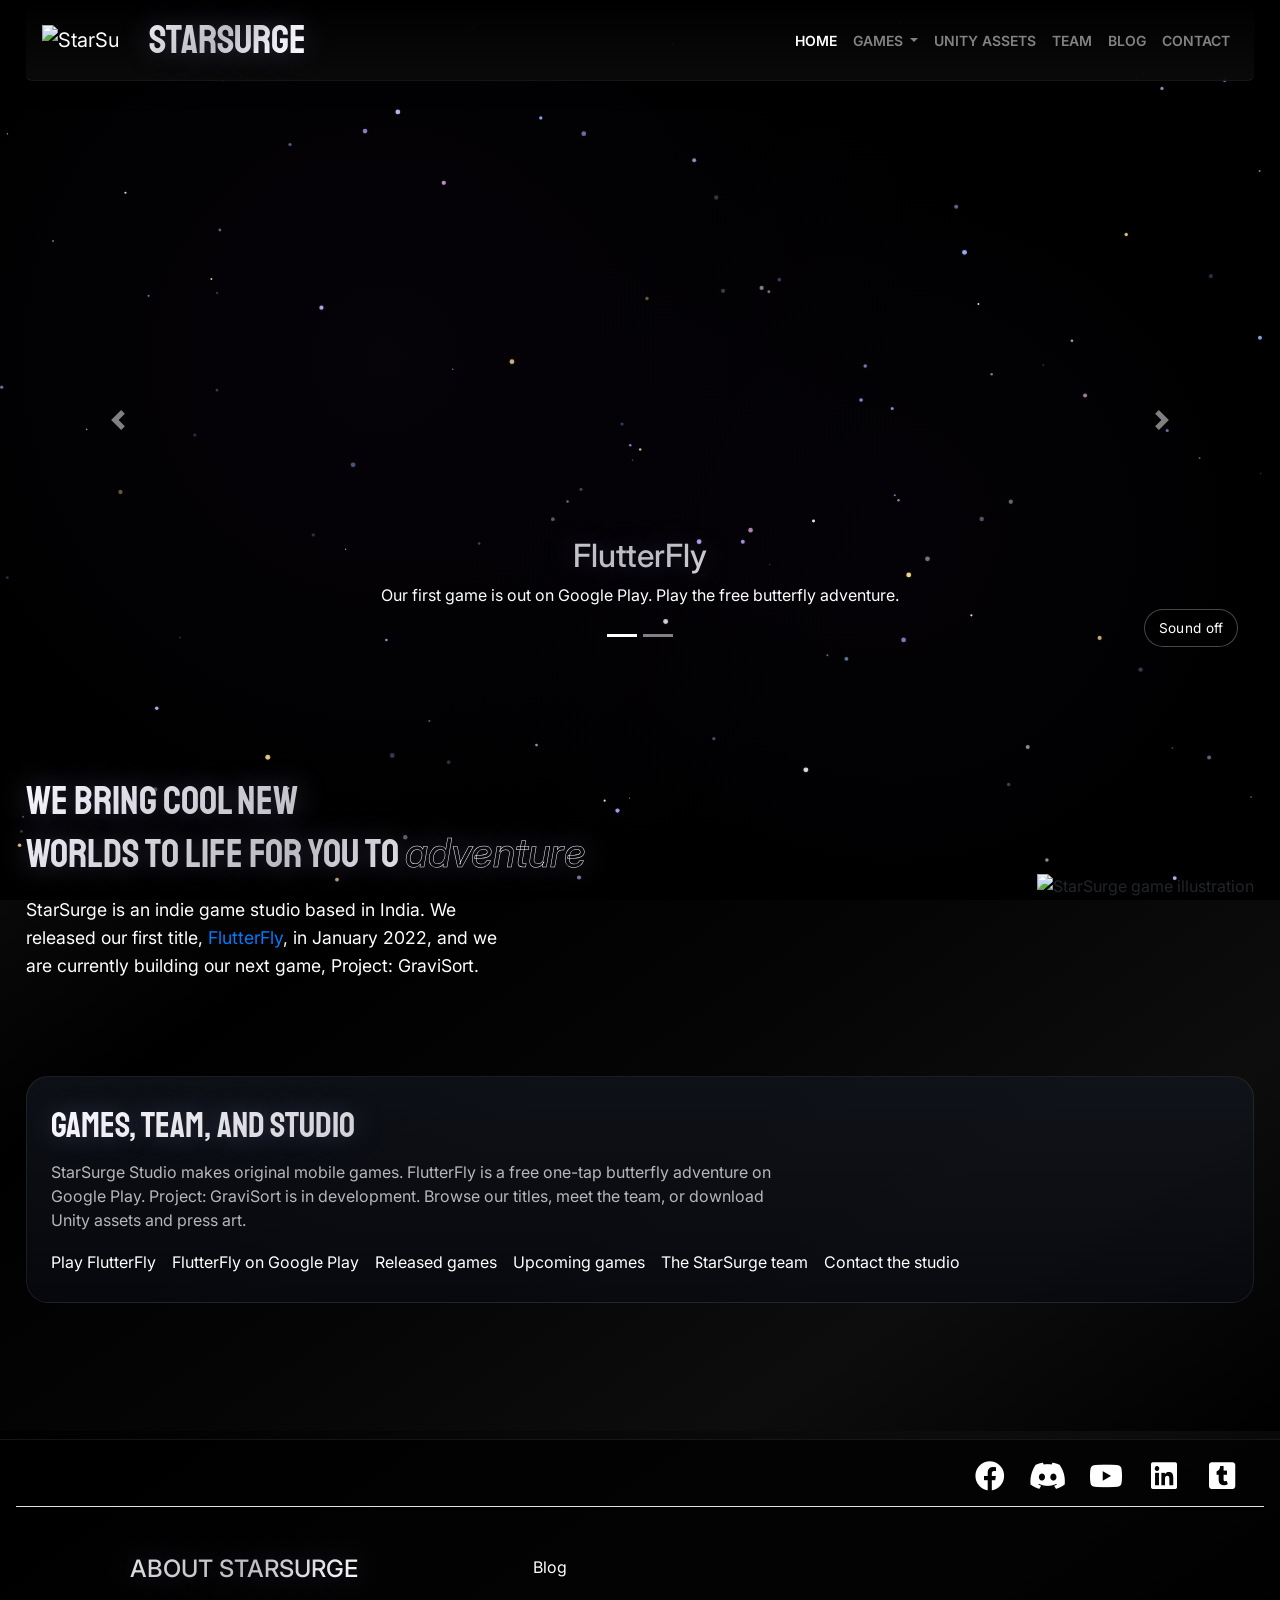
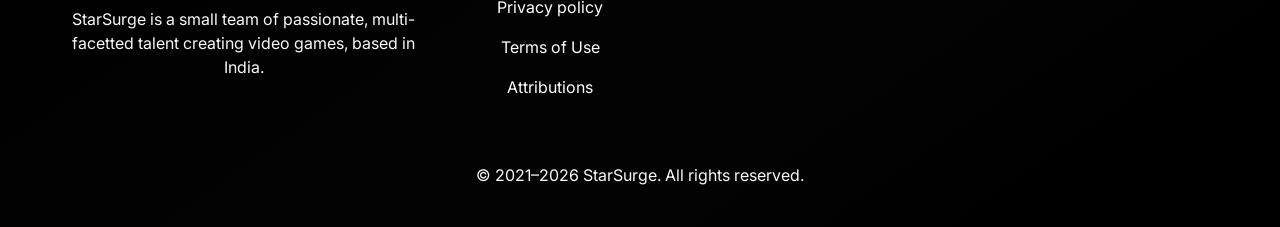
==== index.html @ 518608b5 "SEO" ====
<!DOCTYPE html>
<html lang="en">
<head>
    <meta charset="utf-8">
    <meta name="viewport" content="width=device-width, initial-scale=1">
    <meta name="robots" content="index, follow, max-image-preview:large, max-snippet:-1, max-video-preview:-1">
    <meta name="theme-color" content="#000000">
    <link rel="stylesheet" href="./style.css">
    <script type="module" src="./app.js"></script>
    <link rel="stylesheet" href="https://maxcdn.bootstrapcdn.com/bootstrap/4.0.0/css/bootstrap.min.css" integrity="sha384-Gn5384xqQ1aoWXA+058RXPxPg6fy4IWvTNh0E263XmFcJlSAwiGgFAW/dAiS6JXm" crossorigin="anonymous">
    <script src="https://code.jquery.com/jquery-3.3.1.min.js"></script>
    <script src="https://cdnjs.cloudflare.com/ajax/libs/popper.js/1.12.9/umd/popper.min.js" integrity="sha384-ApNbgh9B+Y1QKtv3Rn7W3mgPxhU9K/ScQsAP7hUibX39j7fakFPskvXusvfa0b4Q" crossorigin="anonymous"></script>
    <script src="https://maxcdn.bootstrapcdn.com/bootstrap/4.0.0/js/bootstrap.min.js" integrity="sha384-JZR6Spejh4U02d8jOt6vLEHfe/JQGiRRSQQxSfFWpi1MquVdAyjUar5+76PVCmYl" crossorigin="anonymous"></script>
    <link rel="preconnect" href="https://fonts.googleapis.com">
    <link rel="preconnect" href="https://fonts.gstatic.com" crossorigin>
    <link href="https://fonts.googleapis.com/css2?family=Inter:wght@400;500;600;700&family=Staatliches&display=swap" rel="stylesheet">
    <link rel="stylesheet" href="https://cdnjs.cloudflare.com/ajax/libs/font-awesome/5.15.3/css/all.min.css">
    <link rel="icon" type="image/ico" href="imgs/favi.ico">

    <!-- Meta tags -->
    <title>StarSurge Studio | Indie Game Developers in India</title>
    <meta name="description" content="StarSurge is an indie game studio in India. Play FlutterFly on Google Play, follow Project: GraviSort, and explore our original games and Unity assets.">
    <link rel="canonical" href="https://starsurgestudio.github.io/">
    <link rel="sitemap" type="application/xml" title="Sitemap" href="https://starsurgestudio.github.io/sitemap.xml">
    <meta property="og:locale" content="en_IN">
    <meta property="og:title" content="StarSurge Studio | Indie Game Developers in India">
    <meta property="og:description" content="StarSurge is an indie game studio in India. Play FlutterFly on Google Play and follow our upcoming title, Project: GraviSort.">
    <meta property="og:url" content="https://starsurgestudio.github.io/">
    <meta property="og:site_name" content="StarSurge">
    <meta property="og:type" content="website">
    <meta property="og:image" content="https://starsurgestudio.github.io/imgs/ff-square-poster.jpg">
    <meta property="og:image:alt" content="FlutterFly cover art from StarSurge Studio">
    <meta name="twitter:card" content="summary_large_image">
    <meta name="twitter:title" content="StarSurge Studio | Indie Game Developers in India">
    <meta name="twitter:description" content="Indie game studio in India. Play FlutterFly, a free one-tap butterfly adventure on Google Play.">
    <meta name="twitter:image" content="https://starsurgestudio.github.io/imgs/ff-square-poster.jpg">
    <script type="application/ld+json">
    {
      "@context": "https://schema.org",
      "@graph": [
        {
          "@type": "Organization",
          "@id": "https://starsurgestudio.github.io/#studio",
          "name": "StarSurge",
          "alternateName": ["StarSurge Studio", "StarSurge Games"],
          "url": "https://starsurgestudio.github.io/",
          "logo": "https://starsurgestudio.github.io/imgs/logo_icon.png",
          "email": "contact@starsurge.in",
          "foundingDate": "2021",
          "description": "Indie game studio in India creating original mobile games, including FlutterFly.",
          "address": { "@type": "PostalAddress", "addressCountry": "IN" },
          "sameAs": [
            "https://www.linkedin.com/company/starsurge",
            "https://star-surge.itch.io/",
            "https://starsurgestudio.tumblr.com",
            "https://www.youtube.com/channel/UCpcyGBUKSRoKk39mqkN97IQ/",
            "https://discord.gg/MNAZP5Pk",
            "https://www.facebook.com/StarSurge-111122664774245"
          ]
        },
        {
          "@type": "WebSite",
          "@id": "https://starsurgestudio.github.io/#website",
          "url": "https://starsurgestudio.github.io/",
          "name": "StarSurge",
          "publisher": { "@id": "https://starsurgestudio.github.io/#studio" }
        },
        {
          "@type": "VideoGame",
          "name": "FlutterFly",
          "url": "https://starsurgestudio.github.io/flutterfly/",
          "image": "https://starsurgestudio.github.io/imgs/ff-square-poster.jpg",
          "description": "A free one-tap mobile game where you guide a butterfly through a forest of hoops.",
          "author": { "@id": "https://starsurgestudio.github.io/#studio" },
          "gamePlatform": ["Android"],
          "playMode": "SinglePlayer",
          "applicationCategory": "GameApplication",
          "operatingSystem": "Android",
          "offers": {
            "@type": "Offer",
            "price": "0",
            "priceCurrency": "USD",
            "url": "https://play.google.com/store/apps/details?id=com.StarSurge.FlutterFly"
          }
        }
      ]
    }
    </script>
</head>

<!-- Body -->
<body class="body-custom">
    <!-- Interactive Galaxy Background -->
    <canvas id="galaxy-canvas"></canvas>

    <div class="loader-wrapper">
        <div class="obj"></div>
        <div class="obj"></div>
        <div class="obj"></div>
        <div class="obj"></div>
    </div>

    <!-- Messenger Chat Plugin Code -->
    <div id="fb-root"></div>

    <!-- Your Chat Plugin code -->
    <div id="fb-customer-chat" class="fb-customerchat">
    </div>

    <script>
      var chatbox = document.getElementById('fb-customer-chat');
      chatbox.setAttribute("page_id", "111122664774245");
      chatbox.setAttribute("attribution", "biz_inbox");
    </script>

    <!-- Your SDK code -->
    <script>
      window.fbAsyncInit = function() {
        FB.init({
          xfbml            : true,
          version          : 'v12.0'
        });
      };

      (function(d, s, id) {
        var js, fjs = d.getElementsByTagName(s)[0];
        if (d.getElementById(id)) return;
        js = d.createElement(s); js.id = id;
        js.src = 'https://connect.facebook.net/en_US/sdk/xfbml.customerchat.js';
        fjs.parentNode.insertBefore(js, fjs);
      }(document, 'script', 'facebook-jssdk'));
    </script>

    <!-- Main Container - Centered Layout -->
    <div class="main-container">
        <header>
            <!-- Navbar -->
            <nav class="navbar navbar-expand-md navbar-dark navbar-custom" id="ftco-nav">
                <!-- Logo -->
                <a class="navbar-brand" href="https://starsurgestudio.github.io/"><img src="imgs/logo_icon.png" class="logo" alt="StarSurge"/></a>
                <span class="navbar-text"><a href="https://starsurgestudio.github.io/"><h1>StarSurge</h1></a></span>
                <button class="navbar-toggler" type="button" data-toggle="collapse" data-target="#navbarSupportedContent" aria-controls="navbarSupportedContent" aria-expanded="false" aria-label="Toggle navigation">
                    <span class="navbar-toggler-icon"></span>
                </button>
                <div class="collapse navbar-collapse" id="navbarSupportedContent">
                    <ul class="navbar-nav ml-auto mt-2 mt-lg-0">
                        <li class="nav-item">
                            <a href="https://starsurgestudio.github.io/" class="nav-link active"> HOME </a>
                        </li>
                        <li class="nav-item dropdown">
                            <a class="nav-link dropdown-toggle" id="navbarDropdownMenuLink" data-toggle="dropdown" aria-haspopup="true" aria-expanded="false">GAMES </a>
                            <div class="dropdown-menu" aria-labelledby="navbarDropdownMenuLink">
                                <a href="pages/titles.html" class="dropdown-item">TITLES</a>
                                <a href="pages/upcoming.html" class="dropdown-item">UPCOMING</a>
                            </div>
                        </li>
                        <li class="nav-item">
                            <a href="pages/unity-assets.html" class="nav-link"> UNITY ASSETS </a>
                        </li>
                        <li class="nav-item">
                            <a href="pages/team.html" class="nav-link"> TEAM </a>
                        </li>
                        <li class="nav-item">
                            <a href="https://starsurgestudio.tumblr.com" class="nav-link" target="_blank"> BLOG </a>
                        </li>
                        <li class="nav-item">
                            <a href="pages/contact.html" class="nav-link"> CONTACT </a>
                        </li>
                    </ul>
                </div>
            </nav>
        </header>

        <!-- Main content section -->
        <main class="main-content">
            <!-- Home page -->
            <section class="hero-section">
                <div class="hero-carousel-container">
                    <div id="carouselExampleIndicators" class="carousel slide" data-ride="carousel">
                        <ol class="carousel-indicators">
                            <li data-target="#carouselExampleIndicators" data-slide-to="0" class="active"></li>
                            <li data-target="#carouselExampleIndicators" data-slide-to="1"></li>
                        </ol>
                        <div class="carousel-inner">
                            <div class="carousel-item active">
                                <div class="overlay-cont">
                                    <a class="video-container" href="./flutterfly/" aria-label="Open FlutterFly"></a>
                                    <a href="./flutterfly/">
                                        <video class="mx-auto d-block" autoplay muted loop playsinline id="sliderVideo" poster="imgs/ff-poster-static0.jpg">
                                            <source src="imgs/FlutterFly_Launch.mp4" type="video/mp4">
                                            <source src="https://cdn.kapwing.com/final_61eeb8945364e500371297c8_951616.mp4" type="video/mp4">
                                            Your browser does not support HTML5 video.
                                        </video>
                                    </a>
                                    <button type="button" class="audio-toggle" data-audio-toggle="#sliderVideo" aria-pressed="false" aria-label="Turn FlutterFly soundtrack on">Sound off</button>
                                    <div class="carousel-caption d-none d-md-block">
                                        <span class="c-caption"><h2><a class="slider-heading" href="./flutterfly/">FlutterFly</a></h2></span>
                                        <p><a class="slider-subtitle" href="./flutterfly/">Our first game is out on Google Play. Play the free butterfly adventure.</a></p>
                                    </div>
                                </div>
                            </div>
                            <div class="carousel-item">
                                <a href="https://discord.gg/MNAZP5Pk"><img class="rounded mx-auto d-block discord" src="imgs/starsurge_discord.png" width="729" height="486" alt="Discord server"></a>
                            </div>
                        </div>
                        <a class="carousel-control-prev" href="#carouselExampleIndicators" role="button" data-slide="prev">
                            <span class="carousel-control-prev-icon" aria-hidden="true"></span>
                            <span class="sr-only">Previous</span>
                        </a>
                        <a class="carousel-control-next" href="#carouselExampleIndicators" role="button" data-slide="next">
                            <span class="carousel-control-next-icon" aria-hidden="true"></span>
                            <span class="sr-only">Next</span>
                        </a>
                    </div>
                </div>
            </section>

            <!-- Hero Section with Dual-Column Layout -->
            <section class="hero-dual-section">
                <div class="hero-content-wrapper">
                    <div class="hero-text">
                        <h2>We bring cool new<br/> worlds to life for you to <span class="adv">adventure</span></h2>
                        <p>StarSurge is an indie game studio based in India. We released our first title, <a href="./flutterfly/">FlutterFly</a>, in January 2022, and we are currently building our next game, Project: GraviSort.</p>
                    </div>
                    <div class="hero-image">
                        <img src="imgs/top_image.png" alt="StarSurge game illustration" class="hero-img" />
                    </div>
                </div>
            </section>

            <section class="studio-discover" aria-labelledby="discover-heading">
                <h2 id="discover-heading">Games, team, and studio</h2>
                <p>StarSurge Studio makes original mobile games. FlutterFly is a free one-tap butterfly adventure on Google Play. Project: GraviSort is in development. Browse our titles, meet the team, or download Unity assets and press art.</p>
                <ul class="studio-discover-list">
                    <li><a href="./flutterfly/">Play FlutterFly</a></li>
                    <li><a href="https://play.google.com/store/apps/details?id=com.StarSurge.FlutterFly">FlutterFly on Google Play</a></li>
                    <li><a href="pages/titles.html">Released games</a></li>
                    <li><a href="pages/upcoming.html">Upcoming games</a></li>
                    <li><a href="pages/team.html">The StarSurge team</a></li>
                    <li><a href="pages/contact.html">Contact the studio</a></li>
                </ul>
            </section>
        </main>

        <!-- Footer -->
        <footer class="text-center text-lg-start text-light p-3 footer-custom">
            <!-- Social media -->
            <section class="d-flex justify-content-center justify-content-lg-between border-bottom">
                <!-- Left -->
                <div class="me-5 d-none d-lg-block">
                    <!-- right text -->
                </div>
                <!-- Right -->
                <div class="socicons">
                    <a href="https://www.facebook.com/StarSurge-111122664774245" class="me-4 text-reset" target="_blank" rel="noopener" aria-label="StarSurge on Facebook">
                        <i class="fab fa-facebook"></i>
                    </a>
                    <a href="https://discord.gg/MNAZP5Pk" class="me-4 text-reset" target="_blank" rel="noopener" aria-label="StarSurge Discord">
                        <i class="fab fa-discord"></i>
                    </a>
                    <a href="https://www.youtube.com/channel/UCpcyGBUKSRoKk39mqkN97IQ/" class="me-4 text-reset" target="_blank" rel="noopener" aria-label="StarSurge on YouTube">
                        <i class="fab fa-youtube"></i>
                    </a>
                    <a href="https://www.linkedin.com/company/starsurge" class="me-4 text-reset" target="_blank" rel="noopener" aria-label="StarSurge on LinkedIn">
                        <i class="fab fa-linkedin"></i>
                    </a>
                    <a href="https://starsurgestudio.tumblr.com" class="me-4 text-reset" target="_blank" rel="noopener" aria-label="StarSurge blog on Tumblr">
                        <i class="fab fa-tumblr-square"></i>
                    </a>
                </div>
            </section>
            <!-- Section: Social media -->

            <!-- Section: Links  -->
            <section class="">
                <div class="container-fullwidth text-center text-md-start mt-5 abt-sec">
                    <!-- Grid row -->
                    <div class="row mt-3">
                        <!-- Grid column -->
                        <div class="col-12 col-md-6 col-lg-4 mb-4">
                            <!-- Content -->
                            <div class="footer-abt">
                                <h4 class="text-uppercase fw-bold mb-4">
                                    About StarSurge
                                </h4>
                                <p>
                                    StarSurge is a small team of passionate, multi-facetted talent creating video games, based in India.
                                </p>
                            </div>
                        </div>
                        <!-- Grid column -->

                        <!-- Grid column -->
                        <div class="col-12 col-md-6 col-lg-2 mb-4">
                            <!-- Links -->
                            <div class="tab footer-links">
                                <p>
                                    <a href="https://starsurgestudio.tumblr.com" class="text-reset" target="_blank">Blog</a>
                                </p>
                                <p>
                                    <a href="pages/privacy_policy.html" class="text-reset bot-links">Privacy policy</a>
                                </p>
                                <p>
                                    <a href="pages/tos.html" class="text-reset bot-links">Terms of Use</a>
                                </p>
                                <p>
                                    <a href="pages/attributions.html" class="text-reset bot-links">Attributions</a>
                                </p>
                            </div>
                        </div>
                        <!-- Grid column -->
                    </div>
                    <!-- Grid row -->
                </div>
            </section>
            <!-- Section: Links  -->

            <!-- Copyright -->
            <div class="text-center p-4 copyright">
                © 2021–2026 StarSurge. All rights reserved.
            </div>
            <!-- Copyright -->
        </footer>
        <!-- Footer -->
    </div>
    <!-- End Main Container -->

    <script>
        function setCookie(name,value,days) {
        var expires = "";
        if (days) {
            var date = new Date();
            date.setTime(date.getTime() + (days*24*60*60*1000));
            expires = "; expires=" + date.toUTCString();
        }
        document.cookie = name + "=" + (value || "")  + expires + "; path=/";
        }
        function getCookie(name) {
            var nameEQ = name + "=";
            var ca = document.cookie.split(';');
            for(var i=0;i < ca.length;i++) {
                var c = ca[i];
                while (c.charAt(0)==' ') c = c.substring(1,c.length);
                if (c.indexOf(nameEQ) == 0) return c.substring(nameEQ.length,c.length);
            }
            return null;
        }

        function eraseCookie(name) {
            document.cookie = name+'=; Path=/; Expires=Thu, 01 Jan 1970 00:00:01 GMT;';
        }

        function showToast(action) {
            if ($.fn && typeof $.fn.toast === 'function') {
                $('.toast').toast(action);
            }
        }

        function cookieConsent() {
            if (!getCookie('allowCookies')) {
                showToast('show');
            }
        }

        $('#btnDeny').click(()=>{
            eraseCookie('allowCookies');
            showToast('hide');
        });

        $('#btnAccept').click(()=>{
            setCookie('allowCookies','1',7);
            showToast('hide');
        });

        // load
        cookieConsent();

        // for demo / testing only
        $('#btnReset').click(()=>{
            // clear cookie to show toast after acceptance
            eraseCookie('allowCookies');
            showToast('show');
        });

    </script>

    <script>
        $(window).on("load",function(){
            $(".loader-wrapper").fadeOut("slow");
        });

        $(document).on('scroll', function() {
            $("h1").css("top", Math.max(180 - 0.2*window.scrollY, 0) + "px");
        })
    </script>

</body>
</html>
---- style.css ----
/* Modern typography stack */
:root {
    --font-primary: 'Inter', -apple-system, BlinkMacSystemFont, 'Segoe UI', Roboto, Oxygen, Ubuntu, Cantarell, sans-serif;
    --font-display: 'Staatliches', cursive;
    --font-body: 'Inter', sans-serif;
    --color-primary: #000000;
    --color-secondary: #050505;
    --color-accent: #2e2e2e;
    --color-accent-light: #6d6d6d;
    --color-text: #ffffff;
    --color-text-muted: rgba(255, 255, 255, 0.7);
    --color-star-white: #ffffff;
    --color-star-purple: #c0b6ff;
    --color-star-pink: #ffb6ff;
    --color-star-blue: #a8d8ff;
    --color-star-gold: #ffd700;
    --spacing-xs: 0.5rem;
    --spacing-sm: 1rem;
    --spacing-md: 2rem;
    --spacing-lg: 4rem;
    --spacing-xl: 6rem;
    --max-width: 1200px;
    --gradient-text: linear-gradient(135deg, #ffffff 0%, #d9d9d9 25%, #bdbdbd 50%, #f2f2f2 75%, #ffffff 100%);
}

* {
    margin: 0;
    padding: 0;
    box-sizing: border-box;
    font-family: var(--font-primary);
}

/* Interactive Galaxy Background */
#galaxy-canvas {
    position: fixed;
    top: 0;
    left: 0;
    width: 100%;
    height: 100%;
    z-index: 0;
    display: block;
    pointer-events: none;
    background: linear-gradient(135deg, #000000 0%, #090909 50%, #000000 100%);
}

/* Main Container - Centered Layout */
.main-container,
.container-fullwidth {
    width: 100%;
    max-width: 1400px;
    margin: 0 auto;
    padding-left: clamp(16px, 2vw, 40px);
    padding-right: clamp(16px, 2vw, 40px);
    position: relative;
    z-index: 1;
}

img, video {
    max-width: 100%;
    height: auto;
    display: block;
}

.unity-assets-page {
    padding-top: 24px;
}

.unity-assets-hero {
    display: grid;
    grid-template-columns: 1.3fr 0.9fr;
    gap: 32px;
    align-items: center;
    margin: 12px 0 28px;
    padding: 28px 24px;
    background: linear-gradient(180deg, rgba(18, 22, 30, 0.9), rgba(9, 11, 18, 0.9));
    border: 1px solid rgba(255,255,255,0.08);
    border-radius: 22px;
    box-shadow: 0 20px 60px rgba(0,0,0,0.22);
}

.asset-label {
    display: inline-flex;
    align-items: center;
    padding: 8px 12px;
    border-radius: 999px;
    font-size: 11px;
    letter-spacing: 0.16em;
    text-transform: uppercase;
    color: #dfe7ff;
    background: rgba(145, 168, 255, 0.12);
    border: 1px solid rgba(176, 195, 255, 0.2);
    margin-bottom: 16px;
}

.unity-assets-copy h2 {
    margin-bottom: 18px;
    font-size: clamp(2.2rem, 4vw, 4rem);
    line-height: 0.95;
    letter-spacing: -0.05em;
}

.unity-assets-copy p {
    max-width: 640px;
    font-size: 1.06rem;
    color: rgba(255,255,255,0.8);
    margin-bottom: 22px;
}

.asset-actions {
    display: flex;
    flex-wrap: wrap;
    gap: 14px;
    margin-bottom: 18px;
}

.asset-actions .btn {
    border-radius: 12px;
    font-weight: 700;
    letter-spacing: 0.04em;
    padding: 12px 18px;
    transition: all .2s ease;
}

.asset-primary {
    background: linear-gradient(135deg, #ffffff 0%, #dfe9ff 40%, #aebfff 100%);
    color: #07111e;
    border: none;
    box-shadow: 0 12px 30px rgba(162,182,255,0.32);
}

.asset-secondary {
    background: rgba(255,255,255,0.03);
    border: 1px solid rgba(255,255,255,0.12);
    color: #f3f5ff;
}

.asset-actions .btn:hover {
    transform: translateY(-1px);
    opacity: 0.96;
}

.asset-meta-row {
    display: flex;
    flex-wrap: wrap;
    gap: 12px;
    color: rgba(255,255,255,0.72);
    font-size: 0.8rem;
}

.asset-meta-row span {
    display: inline-flex;
    align-items: center;
    padding: 7px 10px;
    border-radius: 999px;
    background: rgba(255,255,255,0.04);
    border: 1px solid rgba(255,255,255,0.06);
}

.asset-preview-panel {
    display: flex;
    justify-content: center;
    align-items: center;
}

.preview-window {
    width: min(100%, 420px);
    background: linear-gradient(180deg, rgba(20, 28, 34, 0.9), rgba(5, 7, 12, 0.96));
    border: 1px solid rgba(255,255,255,0.1);
    border-radius: 24px;
    padding: 14px;
    box-shadow: 0 20px 50px rgba(16, 20, 35, 0.4);
}

.preview-header {
    display: flex;
    gap: 8px;
    padding: 8px 0 14px;
}

.dot {
    display: block;
    width: 10px;
    height: 10px;
    border-radius: 50%;
}

.dot.red { background: #ff6a88; }
.dot.amber { background: #ffce6a; }
.dot.green { background: #7ef0b7; }

.preview-body {
    min-height: 260px;
    border-radius: 18px;
    background: radial-gradient(circle at 50% 25%, rgba(138, 168, 255, 0.22), rgba(10,12,15,0.8) 42%), linear-gradient(180deg, rgba(7,11,18,1), rgba(13,17,24,1));
    padding: 24px 20px;
    display: flex;
    flex-direction: column;
    justify-content: center;
    border: 1px solid rgba(167, 189, 255, 0.12);
}

.preview-badge {
    display: inline-block;
    align-self: flex-start;
    margin-bottom: 18px;
    padding: 7px 10px;
    border-radius: 999px;
    color: #dce8ff;
    background: rgba(131, 161, 255, 0.12);
    border: 1px solid rgba(168,190,255,0.2);
    font-size: 0.7rem;
    letter-spacing: 0.08em;
    text-transform: uppercase;
}

.preview-body h3 {
    font-size: clamp(1.8rem, 2vw, 2.7rem);
    margin-bottom: 16px;
}

.preview-body ul {
    margin: 0;
    padding-left: 18px;
    color: rgba(255,255,255,0.8);
    line-height: 1.9;
}

.asset-feature-grid {
    display: grid;
    grid-template-columns: repeat(3, minmax(0, 1fr));
    gap: 22px;
    margin: 18px 0 30px;
}

.asset-card {
    background: rgba(7, 10, 16, 0.8);
    border: 1px solid rgba(255,255,255,0.07);
    border-radius: 18px;
    padding: 22px 20px;
    box-shadow: 0 10px 30px rgba(0,0,0,0.12);
}

.highlight-card {
    background: linear-gradient(180deg, rgba(20, 22, 34, 0.96), rgba(10, 13, 18, 0.96));
    border-color: rgba(157,174,255,0.2);
}

.card-topline {
    display: flex;
    justify-content: space-between;
    align-items: center;
    gap: 10px;
    margin-bottom: 10px;
    font-size: 0.72rem;
    letter-spacing: 0.08em;
    text-transform: uppercase;
}

.card-kind {
    color: rgba(255,255,255,0.72);
}

.card-state {
    padding: 6px 8px;
    border-radius: 999px;
    border: 1px solid rgba(255,255,255,0.12);
}

.card-state.soon {
    color: #dfe8ff;
    background: rgba(145, 168, 255, 0.12);
}

.asset-card h3 {
    font-size: clamp(1.55rem, 2vw, 2.1rem);
    margin-bottom: 12px;
}

.asset-card p {
    color: rgba(255,255,255,0.72);
    line-height: 1.7;
    margin-bottom: 18px;
}

.asset-card ul {
    list-style: none;
    padding: 0;
    margin: 0;
    display: grid;
    gap: 10px;
    color: rgba(255,255,255,0.85);
}

.asset-card li {
    position: relative;
    padding-left: 18px;
}

.asset-card li::before {
    content: "•";
    position: absolute;
    left: 0;
    color: #a8bfff;
}

.asset-launch-panel {
    display: flex;
    align-items: center;
    justify-content: space-between;
    gap: 30px;
    background: rgba(11, 14, 19, 0.9);
    border: 1px solid rgba(255,255,255,0.08);
    border-radius: 18px;
    padding: 22px 24px;
    margin: 0 0 30px;
}

.launch-copy { flex: 1; }

.launch-copy h3 {
    margin: 10px 0 0;
    font-size: clamp(1.6rem, 2vw, 2.3rem);
}

.launch-points {
    display: grid;
    grid-template-columns: repeat(3, minmax(0, 1fr));
    gap: 18px;
    flex: 1.2;
}

.launch-points div {
    display: flex;
    align-items: center;
    gap: 12px;
    padding: 12px 14px;
    border-radius: 14px;
    background: rgba(255,255,255,0.03);
    border: 1px solid rgba(255,255,255,0.06);
}

.launch-points strong {
    display: inline-flex;
    align-items: center;
    justify-content: center;
    width: 32px;
    height: 32px;
    border-radius: 50%;
    background: linear-gradient(135deg, rgba(166,181,255,0.4), rgba(255,255,255,0.12));
    color: #edf2ff;
    font-size: 0.82rem;
}

.launch-points span {
    color: rgba(255,255,255,0.78);
    font-size: 0.92rem;
}

@media (max-width: 980px) {
    .unity-assets-hero,
    .asset-feature-grid,
    .asset-launch-panel {
        grid-template-columns: 1fr;
        display: grid;
    }

    .asset-launch-panel {
        padding: 18px;
    }

    .launch-points {
        grid-template-columns: 1fr;
    }
}

@media (max-width: 767px) {
    .unity-assets-hero {
        gap: 20px;
        padding: 18px 16px;
    }

    .asset-actions {
        flex-direction: column;
    }

    .asset-actions .btn {
        width: 100%;
        justify-content: center;
    }

    .asset-meta-row {
        gap: 8px;
    }

    .asset-card {
        border-radius: 14px;
    }
}

/* Main content wrapper */
.main-content {
    padding: var(--spacing-lg) 0;
}

/* Section spacing utilities */
.section-padding {
    padding: var(--spacing-lg) 0;
}

.section-padding-sm {
    padding: var(--spacing-md) 0;
}

.section-padding-xl {
    padding: var(--spacing-xl) 0;
}

/* Main body styles */
.navbar-text h1 {
    font-family: var(--font-display);
    font-weight: 500;
    color: var(--color-text);
    padding-left: 15px;
    margin: 0;
    background: var(--gradient-text);
    -webkit-background-clip: text;
    -webkit-text-fill-color: transparent;
    background-clip: text;
    text-shadow: 0 0 30px rgba(192, 182, 255, 0.3);
}

.navbar-text a:link {
    text-decoration: none;
}

.navbar-dark button {
    width: 50px;
    border: 0;
}

.container-custom {
    min-height: 40vh;
    overflow: hidden;
    padding-bottom: 50px;
}

.containter-contact {
    margin-top: 40px;
    margin-bottom: 40px;
}

.cookie-buttons-cont {
    margin-top: -50px;
}

header nav .tabs {
    display: flex;
}

header nav .tabs .tab {
    display: block;
}

header nav .tabs .tab a[data-switcher] {
    transition: all .4s ease-in-out;
    cursor: pointer;
}

.pages {
    margin-top: 8px;
    padding-left: 30px;
    border-radius: 6px;
}

.pages .page {
    display: none;
}

.pages .page.is-active {
    display: block;
}

.col {
    overflow: hidden;
}

.col-custom-htl {
    color: var(--color-text);
    align-items: center;
    justify-content: space-between;
    background-image: url("data:image/svg+xml;utf8,<svg xmlns='http://www.w3.org/2000/svg' version='1.1' height='2600px' width='1500px'><text x='0' y='200' fill='white' font-family='Arial' opacity='.10' font-size='116'>adventure</text></svg>");
}

@media only screen and (max-width: 600px) {
    .col-custom-htl {
        background-image: url("data:image/svg+xml;utf8,<svg xmlns='http://www.w3.org/2000/svg' version='1.1' height='2600px' width='1000px'><text x='0' y='200' fill='white' font-family='Arial' opacity='.10' font-size='72'>adventure</text></svg>");
    }
    .discord {
        height: 180px;
        width: 270px !important;
    }
}

.col-custom-htl-alt {
    color: var(--color-text);
    align-items: center;
    justify-content: space-between;
}

.slider-heading {
    text-decoration: none;
    color: var(--color-text);
}

.slider-heading:hover {
    text-decoration: none;
    color: royalblue;
}

.slider-subtitle {
    text-decoration: none;
    color: var(--color-text);
}

.slider-subtitle:hover {
    text-decoration: none;
    color: var(--color-text);
}

.col-custom-htr {
    display: flex;
    flex-basis: auto;
    margin: 0 auto;
    align-items: left;
    justify-content: space-between;
    padding-top: 20px;
}

@keyframes imageFade {
    0% {opacity:0;}
    100% {opacity:1;}
}

.col-custom-htr img {
    max-width: 100%;
    height: auto;
    animation: 1s ease-out 0s 1 imageFade;
}

@keyframes imageFromRight {
    0% {
        transform: translateX(100%);
        opacity: 0;
    }
    100% {
        transform: translateX(0);
        opacity: 1;
    }
}

.header-img-launch {
    animation: .75s ease-out 0s 1 imageFromRight;
}

.body-custom {
    background-image: linear-gradient(145deg, #000000, #080808, #0d0d0d, #000000, #050505, #0d0d0d, #000000);
    min-height: 100vh;
}

.row-custom {
    padding-top: 20px;
    display: flex;
    align-items: center;
}

@keyframes slideIn {
    0% {
        transform: translateY(-100%);
    }
    100% {
        transform: translateY(0);
    }
}

.navbar-custom {
    animation: .5s ease-out 0s 1 slideIn;
    padding-left: clamp(18px, 3vw, 72px);
    padding-right: clamp(18px, 3vw, 72px);
    width: 100%;
    display: flex;
    align-items: center;
    border-bottom-left-radius: 6px;
    border-bottom-right-radius: 6px;
    background: linear-gradient(180deg, rgba(0, 0, 0, 0.96) 0%, rgba(10, 10, 10, 0.96) 100%);
    border-bottom: 1px solid rgba(255, 255, 255, 0.08);
    box-shadow: 0 8px 20px rgba(0, 0, 0, 0.25);
    transition: 0.85s;
}

.navbar-brand {
    margin-right: 0.5rem;
    display: inline-flex;
    align-items: center;
}

.navbar-custom:hover {
    background: linear-gradient(180deg, rgba(12, 12, 12, 0.98) 0%, rgba(0, 0, 0, 1) 100%);
    box-shadow: 0 2px 3px 0 rgba(0, 0, 0, 0.6), 0 2px 8px 0 #000;
}

@media (max-width: 767px) {
    .main-container,
    .container-fullwidth {
        padding-left: 12px;
        padding-right: 12px;
    }

    .navbar-custom {
        padding-left: 12px;
        padding-right: 12px;
    }

    .navbar-text h1 {
        padding-left: 0;
        font-size: clamp(1.8rem, 6vw, 2.4rem);
    }
}

.video-container {
    content: "";
    position: absolute;
    width: 870px;
    height: 486px;
    background-color: rgba(10, 10, 10, 0.8);
    z-index: 1;
    left: 8.5%;
    opacity: 0;
}

.nav-item a {
    font-weight: 600 !important;
}

.cookie-cont {
    background-color: #13071c;
    margin-top: -10px;
    border-radius: 8px;
}

.cookie-cont-main {
    padding: 20px 10px 10px 10px;
    border-radius: 8px;
    z-index: 100000;
}

.cookie-cont-2 {
    border-radius: 8px;
}

@media only screen and (max-width: 600px) {
    .video-container:hover {
        opacity: 0;
    }
    .cookie-buttons-cont {
        margin-top: 0px;
    }
    .discord {
        width: 360px;
    }
}

.logo {
    width: 76px;
    cursor: pointer;
    margin: 5px 0px;
}

.logo:hover {
    opacity: .5;
    animation: .60s ease-out 0s 1 logorot;
}

@keyframes logorot {
    from {
        transform: rotate(0deg);
    }
    to {
        transform: rotate(360deg);
    }
}

.navbar-text:hover {
    opacity: .5;
}

.top-img {
    text-align: right;
}

@media only screen and (max-width: 600px) {
    .top-img {
        margin-top: -60px;
        margin-bottom: -170px;
    }
}

.menu-icon {
    width: 25px;
    cursor: pointer;
}

nav {
    flex: 1;
    text-align: right;
}

.navbar-custom .navbar-nav .nav-link {
    font-family: var(--font-body);
    font-weight: 500;
    text-decoration: none;
    font-size: 14px;
    padding-left: 25px;
}

.hover-underline {
    color: var(--color-text);
    display: inline-block;
    position: relative;
}

.hover-underline:after {
    content: '';
    position: absolute;
    width: 100%;
    transform: scaleX(0);
    height: 1.6px;
    bottom: 0;
    left: 0;
    background-color: var(--color-text);
    transform-origin: bottom right;
    transition: transform 0.20s ease-out;
}

.hover-underline:hover:after {
    transform: scaleX(1);
    transform-origin: bottom left;
}

mainbtn {
    width: 150px;
    height: 40px;
    border: none;
    border-radius: 60px;
    color: var(--color-text);
    font-family: var(--font-body);
    overflow: hidden;
    perspective: 1px;
    background: linear-gradient(to right, var(--color-accent-light), var(--color-accent));
}

.subhead h2 {
    color: var(--color-text);
    padding-top: 15px;
}

/* Hero Section - Modern Dual-Column Layout */
.hero-section {
    padding: var(--spacing-md) 0;
}

.hero-carousel-container {
    width: 100%;
}

/* Dual-column hero layout using flexbox */
.hero-dual-section {
    padding: var(--spacing-lg) 0;
}

.hero-content-wrapper {
    display: flex;
    flex-wrap: wrap;
    align-items: center;
    gap: var(--spacing-lg);
    width: 100%;
}

.hero-text {
    flex: 1;
    min-width: 300px;
    padding: var(--spacing-sm) 0;
}

.hero-image {
    flex: 1;
    min-width: 300px;
    display: flex;
    justify-content: flex-end;
    padding: var(--spacing-sm) 0;
}

.hero-img {
    max-width: 100%;
    height: auto;
    display: block;
    animation: 1s ease-out 0s 1 imageFade;
}

/* Responsive adjustments for hero dual-column */
@media (max-width: 768px) {
    .hero-content-wrapper {
        flex-direction: column;
    }

    .hero-text {
        text-align: center;
        margin-bottom: var(--spacing-md);
    }

    .hero-image {
        justify-content: center;
    }
}

/* Responsive hero text sizing */
@media (max-width: 991px) {
    .hero-text h2 {
        font-size: 2.2rem;
    }
}

@media (max-width: 767px) {
    .hero-text h2 {
        font-size: 1.8rem;
    }
}

@media (max-width: 575px) {
    .hero-text h2 {
        font-size: 1.5rem;
    }
}

@media (max-width: 380px) {
    .hero-text h2 {
        font-size: 1.2rem;
    }
}

/* Enhanced Typography with Gradient */
h1, h2, h3, h4, h5, h6 {
    font-family: var(--font-display);
    background: var(--gradient-text);
    -webkit-background-clip: text;
    -webkit-text-fill-color: transparent;
    background-clip: text;
    text-shadow: 0 0 30px rgba(192, 182, 255, 0.3);
}

.hero-text h2 {
    font-size: 2.5rem;
    line-height: 1.3;
    margin-bottom: var(--spacing-sm);
    font-family: var(--font-display);
    background: var(--gradient-text);
    -webkit-background-clip: text;
    -webkit-text-fill-color: transparent;
    background-clip: text;
}

.hero-text p {
    font-size: 1.1rem;
    line-height: 1.6;
    color: var(--color-text);
    max-width: 500px;
}

.overlay-cont {
    position: relative;
}

.audio-toggle {
    position: absolute;
    right: 16px;
    bottom: 16px;
    z-index: 6;
    border: 1px solid rgba(255, 255, 255, 0.28);
    background: rgba(0, 0, 0, 0.72);
    color: #fff;
    border-radius: 999px;
    padding: 8px 14px;
    font-size: 0.85rem;
    letter-spacing: 0.02em;
    cursor: pointer;
}

.audio-toggle[aria-pressed="true"] {
    background: rgba(255, 255, 255, 0.16);
}

.studio-discover {
    margin: 0 0 var(--spacing-lg);
    padding: 28px 24px;
    border: 1px solid rgba(255, 255, 255, 0.08);
    border-radius: 22px;
    background: linear-gradient(180deg, rgba(18, 22, 30, 0.72), rgba(9, 11, 18, 0.72));
}

.studio-discover h2 {
    font-family: var(--font-display);
    font-size: clamp(1.6rem, 3vw, 2.2rem);
    margin-bottom: 12px;
}

.studio-discover p {
    max-width: 720px;
    color: var(--color-text-muted);
    margin-bottom: 18px;
}

.studio-discover-list {
    display: flex;
    flex-wrap: wrap;
    gap: 10px 16px;
    list-style: none;
    margin: 0;
    padding: 0;
}

.studio-discover-list a {
    color: #fff;
    text-decoration: underline;
    text-underline-offset: 3px;
}

/* General content */
.content-main {
    margin-top: 200px;
    color: var(--color-text);
    padding-top: 15px;
    margin-bottom: -140px;
    height: 300px;
}

.content {
    color: var(--color-text);
    padding-top: 15px;
}

@keyframes slideInFromBelow {
    0% {
        transform: translateY(100%);
    }
    100% {
        transform: translateY(0);
    }
}

.content h2 {
    animation: .5s ease-out 0s 1 slideInFromBelow;
    font-family: var(--font-body);
    font-size: 34px;
    padding-top: 15px;
    line-height: 1.4;
}

.upcoming-page {
    padding-top: 24px;
}

.upcoming-header {
    text-align: center;
    margin-bottom: 26px;
}

.upcoming-header h2 {
    margin: 0;
    font-size: clamp(2.3rem, 4vw, 4rem);
    line-height: 1.05;
    text-align: center;
}

.section-kicker {
    display: inline-block;
    margin-bottom: 12px;
    padding: 8px 12px;
    border-radius: 999px;
    background: rgba(146, 166, 255, 0.1);
    border: 1px solid rgba(173, 189, 255, 0.2);
    color: rgba(255, 255, 255, 0.8);
    text-transform: uppercase;
    letter-spacing: 0.14em;
    font-size: 0.72rem;
    font-weight: 700;
}

@keyframes slideInFromLeft {
    0% {
        transform: translateX(-100%);
    }
    100% {
        transform: translateX(0);
    }
}

.adv {
    animation: .5s ease-out 0s 1 slideInFromLeft;
    -webkit-text-stroke: .5px var(--color-text);
    font-style: italic;
    display: inline-block;
    position: relative;
    color: var(--color-accent);
}

.adv:after {
    content: '';
    position: absolute;
    width: 100%;
    transform: scaleX(0);
    height: 2px;
    bottom: 0;
    left: 0;
    background-color: var(--color-text);
    transform-origin: bottom right;
    transition: transform 0.25s ease-out;
}

.adv:hover:after {
    transform: scaleX(1);
    transform-origin: bottom left;
}

.content h3 {
    font-size: 18px;
    padding-top: 10px;
}

.col-md-6 {
    align-items: center;
    margin-bottom: 50px;
    position: relative;
}

/* pages */
.col-custom-gm {
    border: none;
    margin-right: 25px;
}

.coverimg {
    padding-top: 20px;
}

.coverimgtitles {
    position: absolute;
    left: 75%;
    top: 10%;
}

.games-block {
    margin-bottom: 150px;
    padding-top: 10px;
    height: 380px;
    width: 200px;
}

.soc {
    opacity: 0.9;
}

.soc:hover {
    opacity: 1;
}

.socials:hover {
    opacity: 0.5;
}

@keyframes shadow {
    0%   {background-image: linear-gradient(110deg,#672d8e, #4f3b8c);}
    25%  {background-image: linear-gradient(110deg,#4f3b8c, #672d8e);}
    50%  {background-image: linear-gradient(110deg,#672d8e, #4f3b8c);}
    75%  {background-image: linear-gradient(110deg,#4f3b8c, #672d8e);}
    100% {background-image: linear-gradient(110deg,#672d8e, #4f3b8c);}
}

.gbk {
    width: 275px;
    height: 475px;
    background-color: #0d032e73 !important;
    border-radius: 8px;
    overflow: hidden;
    margin: auto;
}

.gbk-titles {
    background-color: #0d032e73 !important;
    height: 280px;
    width: 500px;
}

.gbk:hover {
    animation-name: shadow;
    animation-duration: 5s;
    animation-iteration-count: infinite;
    animation-direction: normal;
    animation-timing-function: linear;
    transform: scale(1.1);
    box-shadow: 0 14px 28px rgba(0,0,0,0.25), 0 10px 10px rgba(0,0,0,0.22);
    border-radius: 10px;
}

.gbk-titles:hover {
    animation-name: shadow;
    animation-duration: 5s;
    animation-iteration-count: infinite;
    animation-direction: normal;
    animation-timing-function: linear;
    transform: scale(1.1);
    box-shadow: 0 14px 28px rgba(0,0,0,0.25), 0 10px 10px rgba(0,0,0,0.22);
    border-radius: 10px;
}

.tbk {
    background-color: rgba(0, 0, 0, 0.336);
    margin-bottom: 8px;
    overflow: hidden;
}

.team-page {
    padding-top: 18px;
    padding-bottom: 48px;
}

.team-header {
    text-align: center;
    margin-bottom: 28px;
}

.team-header h2 {
    margin: 0;
    font-size: clamp(2.3rem, 4vw, 4rem);
    line-height: 1.05;
    text-align: center;
}

.team-grid {
    display: grid;
    grid-template-columns: repeat(3, minmax(0, 1fr));
    gap: 18px 14px;
    width: min(100%, 960px);
    margin: 0 auto;
    align-items: stretch;
}

.team-card {
    position: relative;
    display: flex;
    flex-direction: column;
    align-items: center;
    justify-content: flex-start;
    min-height: 330px;
    padding: 14px 16px 22px;
    border-radius: 24px;
    background: linear-gradient(180deg, rgba(20, 24, 34, 0.92), rgba(10, 12, 18, 0.96));
    border: 1px solid rgba(255, 255, 255, 0.08);
    box-shadow: 0 22px 54px rgba(0, 0, 0, 0.2);
    text-align: center;
    transition: transform 0.2s ease, border-color 0.2s ease, box-shadow 0.2s ease;
}

.team-card:hover {
    transform: translateY(-4px);
    border-color: rgba(174, 191, 255, 0.25);
    box-shadow: 0 28px 60px rgba(0, 0, 0, 0.28);
}

.avatar-wrap {
    width: 154px;
    height: 154px;
    margin-top: -6px;
    margin-bottom: 18px;
    display: flex;
    align-items: center;
    justify-content: center;
    overflow: hidden;
    border-radius: 50%;
    background: radial-gradient(circle at top, rgba(167, 181, 255, 0.28), rgba(15, 17, 24, 0.92));
    border: 1px solid rgba(196, 206, 255, 0.2);
    box-shadow: inset 0 0 30px rgba(123, 142, 255, 0.12), 0 14px 28px rgba(0, 0, 0, 0.25);
}

.rounded-circle-alt {
    display: block;
    width: 100%;
    height: 100%;
    margin: 0;
    object-fit: cover;
    object-position: center 18%;
    border-radius: 50%;
    border: 2px solid rgba(255, 255, 255, 0.08);
    background: rgba(9, 11, 17, 0.3);
    transform: scale(1.18) translateY(-12px);
}

.name {
    margin: 0;
    font-size: clamp(1.25rem, 2vw, 1.7rem);
    font-family: var(--font-display);
    letter-spacing: 0.06em;
    text-transform: uppercase;
    color: var(--color-text);
    line-height: 1.2;
}

.desg {
    display: inline-block;
    margin-top: 8px;
    font-family: var(--font-body);
    font-size: 0.72rem;
    font-weight: 600;
    letter-spacing: 0.12em;
    text-transform: uppercase;
    color: rgba(255, 255, 255, 0.7);
}

@media (max-width: 920px) {
    .team-grid {
        grid-template-columns: repeat(2, minmax(0, 1fr));
    }
}

@media (max-width: 640px) {
    .team-grid {
        grid-template-columns: 1fr;
    }

    .team-card {
        padding: 22px 18px 24px;
    }
}

.games-sub {
    font-size: 14px;
    color: var(--color-text);
}

.games-block-titles h3 {
    font-size: 24px;
    text-decoration: none;
    color: var(--color-text);
}

.titles-page {
    padding-top: 20px;
}

.titles-header {
    text-align: center;
    margin-bottom: 28px;
}

.section-kicker {
    display: inline-block;
    margin-bottom: 12px;
    padding: 8px 12px;
    border-radius: 999px;
    background: rgba(146, 166, 255, 0.1);
    border: 1px solid rgba(173, 189, 255, 0.2);
    color: rgba(255, 255, 255, 0.8);
    text-transform: uppercase;
    letter-spacing: 0.14em;
    font-size: 0.72rem;
    font-weight: 700;
}

.titles-header {
    margin-bottom: 16px;
}

.title-showcase {
    display: grid;
    grid-template-columns: 1.2fr 0.8fr;
    gap: 30px;
    align-items: center;
    width: min(100%, 980px);
    margin: 0 auto;
    padding: 30px 28px;
    border-radius: 28px;
    border: 1px solid rgba(255, 255, 255, 0.08);
    background: linear-gradient(180deg, rgba(16, 18, 27, 0.9), rgba(10, 12, 18, 0.96));
    box-shadow: 0 24px 64px rgba(0, 0, 0, 0.22);
}

.title-copy {
    display: flex;
    flex-direction: column;
    gap: 18px;
}

.title-branding {
    display: flex;
    align-items: center;
    gap: 18px;
}

.title-logo {
    width: 96px;
    height: 96px;
    object-fit: contain;
    border-radius: 18px;
    background: rgba(255, 255, 255, 0.04);
    border: 1px solid rgba(255, 255, 255, 0.08);
    padding: 12px;
}

.title-meta-block {
    display: flex;
    flex-direction: column;
    gap: 8px;
}

.tag-pill {
    display: inline-flex;
    align-items: center;
    width: fit-content;
    padding: 7px 10px;
    border-radius: 999px;
    background: rgba(145, 168, 255, 0.12);
    border: 1px solid rgba(184, 200, 255, 0.18);
    font-size: 0.7rem;
    letter-spacing: 0.08em;
    text-transform: uppercase;
    color: rgba(255, 255, 255, 0.8);
}

.title-copy h3 {
    margin: 0;
    font-size: clamp(2.2rem, 3vw, 3.2rem);
    line-height: 0.95;
    letter-spacing: 0.04em;
    font-weight: 700;
    text-transform: uppercase;
    text-shadow: 0 0 18px rgba(165, 183, 255, 0.32);
}

.title-copy p {
    margin: 0;
    color: rgba(255, 255, 255, 0.78);
    line-height: 1.8;
    max-width: 56ch;
}

.detail-grid {
    display: grid;
    grid-template-columns: repeat(2, minmax(0, 1fr));
    gap: 14px;
}

.detail-grid div {
    display: flex;
    flex-direction: column;
    gap: 6px;
    padding: 14px 16px;
    border-radius: 16px;
    background: rgba(255, 255, 255, 0.03);
    border: 1px solid rgba(255, 255, 255, 0.05);
}

.detail-grid span {
    color: rgba(255,255,255,0.6);
    text-transform: uppercase;
    letter-spacing: 0.08em;
    font-size: 0.68rem;
}

.detail-grid strong {
    font-size: 0.96rem;
    color: #fff;
    line-height: 1.5;
}

.game-links {
    display: flex;
    flex-wrap: wrap;
    gap: 12px;
    padding-top: 8px;
}

.game-links a {
    display: inline-flex;
    align-items: center;
    justify-content: center;
    gap: 10px;
    padding: 11px 14px;
    border-radius: 12px;
    background: rgba(255, 255, 255, 0.04);
    border: 1px solid rgba(255, 255, 255, 0.08);
    color: #fff;
    font-weight: 600;
    text-decoration: none;
    line-height: 1;
    transition: transform 0.2s ease, border-color 0.2s ease, background 0.2s ease;
}

.game-links a:hover {
    background: rgba(157, 174, 255, 0.09);
    border-color: rgba(184, 200, 255, 0.25);
    transform: translateY(-1px);
    color: #fff;
    text-decoration: none;
}

.game-links i {
    display: inline-flex;
    align-items: center;
    justify-content: center;
    color: #dfe7ff;
    width: 16px;
    min-width: 16px;
    text-align: center;
    line-height: 1;
}

.game-links span {
    display: inline-block;
    line-height: 1;
}

.title-visual {
    display: flex;
    justify-content: center;
    align-items: center;
    min-height: 320px;
}

.cover-frame {
    width: min(100%, 330px);
    padding: 12px;
    border-radius: 24px;
    background: linear-gradient(180deg, rgba(22, 27, 38, 0.95), rgba(10, 13, 20, 0.98));
    border: 1px solid rgba(255, 255, 255, 0.08);
    box-shadow: 0 24px 48px rgba(0,0,0,0.28);
}

.coverimgtitles {
    display: block;
    width: 100%;
    height: auto;
    max-height: 360px;
    object-fit: cover;
    border-radius: 18px;
    position: static;
    left: auto;
    top: auto;
}

@media (max-width: 980px) {
    .title-showcase {
        grid-template-columns: 1fr;
        text-align: center;
    }

    .title-branding,
    .game-links {
        justify-content: center;
    }

    .title-copy p,
    .detail-grid {
        margin-left: auto;
        margin-right: auto;
    }

    .detail-grid {
        width: min(100%, 520px);
    }
}

@media (max-width: 640px) {
    .title-showcase {
        padding: 22px 16px;
    }

    .title-branding {
        flex-direction: column;
        text-align: center;
    }

    .detail-grid {
        grid-template-columns: 1fr;
    }

    .game-links {
        flex-direction: column;
    }

    .game-links a {
        width: 100%;
        justify-content: center;
    }
}

.games-block-title {
    margin-bottom: 150px;
    padding-top: 10px;
    width: 400px;
}

.cb-cont {
    width: 500px;
    margin-top: 15px;
    background-color: var(--color-accent);
}

.cb-cont a {
    color: var(--color-text);
}

.cb-cont a:hover {
    color: #8a75c8;
}

.btn-link, a:link, a:hover {
    text-decoration: none !important;
}

/* Footer */
.footer-custom {
    margin-top: 8px;
    background-color: rgba(0, 0, 0, 0.7);
    border-top: 1px solid rgba(255, 255, 255, 0.08);
    color: var(--color-text);
    width: 100%;
    position: absolute;
    left: 0;
    right: 0;
}

table, th, td {
    border: none;
}

.fab {
    font-size: 30px;
    width: 50px;
    text-align: center;
    text-decoration: none;
    margin: 5px 2px;
    color: var(--color-text);
}

.fab:hover {
    opacity: 0.5;
    text-decoration: none;
    transform: scale(1.3);
}

.chev {
    position: absolute;
    left: 60%;
    right: 60%;
    top: 130%;
    color: var(--color-text);
}

.rounded-circle-alt {
    animation: 1.75s ease-out 0s 1 imageFade;
    width: 100%;
    max-width: 200px;
    height: auto;
    display: block;
    margin: 50px auto 0;
}

.center-block {
    display: flex;
    flex-direction: column;
    align-items: center;
}

.footer-abt {
    padding-left: 25px;
}

.footer-links {
    padding-left: 25px;
    color: var(--color-text);
}

.footer-links a {
    color: var(--color-text);
}

.footer-links a:hover {
    color: rgba(255, 255, 255, 0.425);
}

.bot-links {
    cursor: pointer;
}

.sh {
    font-family: 'Staatliches', cursive;
    letter-spacing: 3px;
    font-size: 28px;
}

.name {
    font-size: 22px;
    font-family: 'Staatliches', cursive;
    letter-spacing: 3px;
    text-transform: uppercase;
}

.desg {
    font-family: var(--font-body);
    font-size: 14px;
    font-weight: normal;
    letter-spacing: 0px;
}

@keyframes iconFromRight {
    0% {
        transform: translateX(100%);
        opacity: 0;
    }
    100% {
        transform: translateX(0);
        opacity: 1;
    }
}

.socicons {
    animation: 1.10s ease-out 0s 1 iconFromRight;
    padding-right: 15px;
    padding-bottom: 10px;
}

.loader-wrapper {
    position: absolute;
    top: 50%;
    left: 50%;
    transform: translate(-50%, -50%);
    display: flex;
    align-items: center;
    height: 40px;
}

@keyframes loading {
    0% {
        height: 0;
    }
    50% {
        height: 35px;
    }
    100% {
        height: 0;
    }
}

.obj {
    animation: loading 0.8s infinite;
    width: 5px;
    height: 35px;
    background: var(--color-text);
    margin: 0 3px;
}

.obj:nth-child(2) {
    animation-delay: 0.1s;
}

.obj:nth-child(3) {
    animation-delay: 0.2s;
}

.obj:nth-child(4) {
    animation-delay: 0.3s;
}

.obj:nth-child(5) {
    animation-delay: 0.4s;
}

.caption-custom {
    margin-left: -74px;
    margin-right: -16px;
    margin-bottom: -50px;
    background-image: linear-gradient(360deg, #1e0d29, #1e0d2900);
    color: #f1f1f1;
}

.c-caption {
    padding-top: 100px;
}

#sliderVideo {
    width: 1050px;
    height: 486px;
}

@media only screen and (max-width: 600px) {
    #sliderVideo {
        width: 90%;
        margin-top: -125px;
        margin-bottom: -70px;
    }
    .coverimgtitles {
        left: 40%;
    }
    .cb-cont {
        width: 390px;
    }
}

@media only screen and (max-width: 400px) {
    .games-block-title {
        margin-left: -28px;
    }
    .cb-cont {
        width: 380px;
    }
}

.overlay {
    background: rgb(0, 0, 0);
    background: rgba(0, 0, 0, 0.5);
    color: #f1f1f1;
    width: 100%;
    transition: .5s ease;
    opacity: 0;
    color: white;
    font-size: 20px;
    padding: 20px;
    text-align: center;
}

.gallery {
    margin-left: -16px;
    margin-right: 16px;
    width: 99%;
    height: 360px;
    text-align: center;
    border: black 3px solid;
}

.gallery:hover img {
    -webkit-transform: scale(1.1);
    -ms-transform: scale(1.1);
    transform: scale(1.1);
}

.gallery img {
    -webkit-transition: all 300ms ease-in-out;
    transition: all 300ms ease-in-out;
}
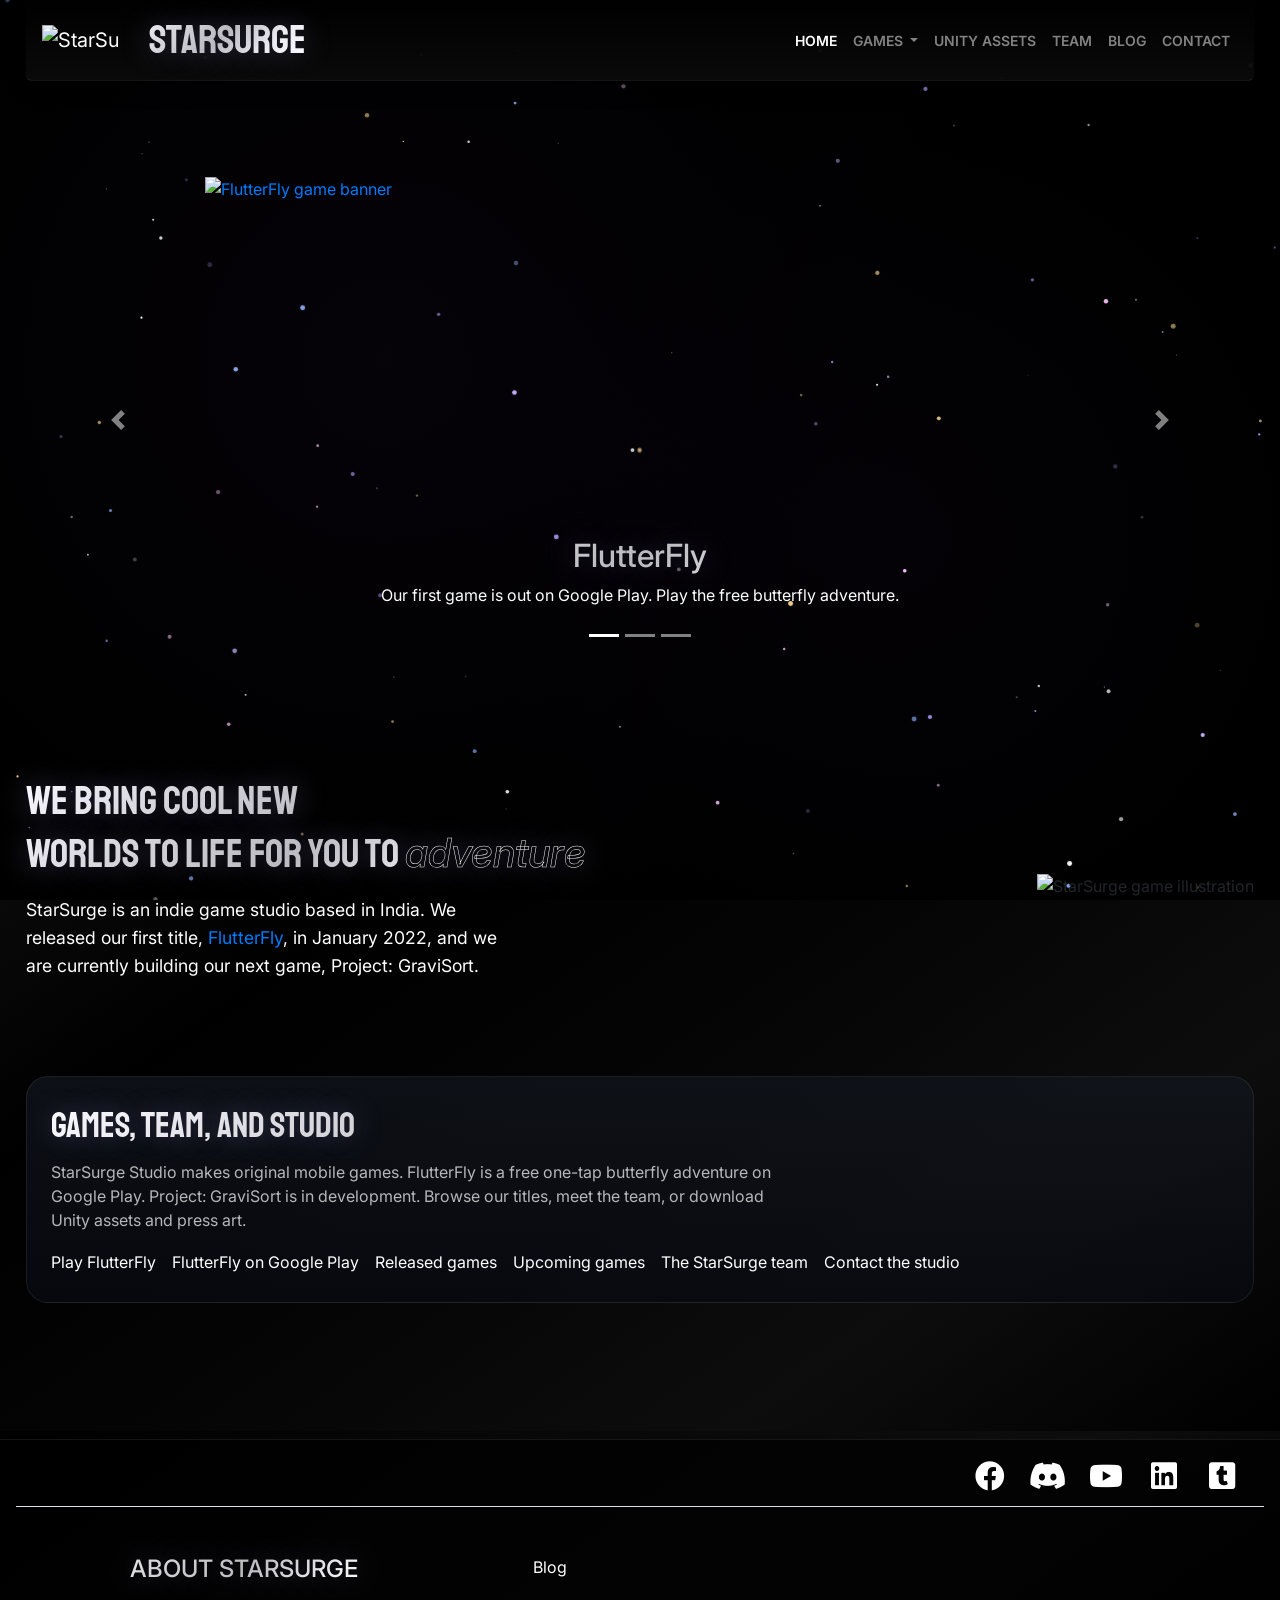
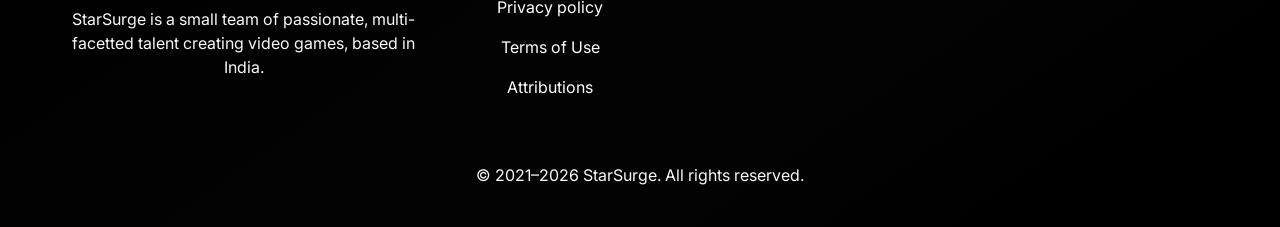
==== commit 8a0985ec: "fixed issues and added sprite retarget tool video link" ====
--- a/index.html
+++ b/index.html
@@ -54,7 +54,7 @@
             "https://star-surge.itch.io/",
             "https://starsurgestudio.tumblr.com",
             "https://www.youtube.com/channel/UCpcyGBUKSRoKk39mqkN97IQ/",
-            "https://discord.gg/MNAZP5Pk",
+            "https://discord.gg/b4s8zKNmK",
             "https://www.facebook.com/StarSurge-111122664774245"
           ]
         },
@@ -180,19 +180,15 @@
                         <ol class="carousel-indicators">
                             <li data-target="#carouselExampleIndicators" data-slide-to="0" class="active"></li>
                             <li data-target="#carouselExampleIndicators" data-slide-to="1"></li>
+                            <li data-target="#carouselExampleIndicators" data-slide-to="2"></li>
                         </ol>
                         <div class="carousel-inner">
                             <div class="carousel-item active">
                                 <div class="overlay-cont">
                                     <a class="video-container" href="./flutterfly/" aria-label="Open FlutterFly"></a>
                                     <a href="./flutterfly/">
-                                        <video class="mx-auto d-block" autoplay muted loop playsinline id="sliderVideo" poster="imgs/ff-poster-static0.jpg">
-                                            <source src="imgs/FlutterFly_Launch.mp4" type="video/mp4">
-                                            <source src="https://cdn.kapwing.com/final_61eeb8945364e500371297c8_951616.mp4" type="video/mp4">
-                                            Your browser does not support HTML5 video.
-                                        </video>
+                                        <img class="mx-auto d-block" src="imgs/ff-poster-static0.jpg" width="870" height="486" alt="FlutterFly game banner">
                                     </a>
-                                    <button type="button" class="audio-toggle" data-audio-toggle="#sliderVideo" aria-pressed="false" aria-label="Turn FlutterFly soundtrack on">Sound off</button>
                                     <div class="carousel-caption d-none d-md-block">
                                         <span class="c-caption"><h2><a class="slider-heading" href="./flutterfly/">FlutterFly</a></h2></span>
                                         <p><a class="slider-subtitle" href="./flutterfly/">Our first game is out on Google Play. Play the free butterfly adventure.</a></p>
@@ -200,7 +196,18 @@
                                 </div>
                             </div>
                             <div class="carousel-item">
-                                <a href="https://discord.gg/MNAZP5Pk"><img class="rounded mx-auto d-block discord" src="imgs/starsurge_discord.png" width="729" height="486" alt="Discord server"></a>
+                                <a href="https://discord.gg/b4s8zKNmK"><img class="rounded mx-auto d-block discord" src="imgs/starsurge_discord.png" width="729" height="486" alt="Discord server"></a>
+                            </div>
+                            <div class="carousel-item">
+                                <div class="homepage-video-slide">
+                                    <div class="homepage-video-frame">
+                                        <iframe src="https://www.youtube.com/embed/pjDcJuBitnA" title="Sprite Retargeter demo" loading="lazy" allow="accelerometer; autoplay; clipboard-write; encrypted-media; gyroscope; picture-in-picture; web-share" allowfullscreen></iframe>
+                                    </div>
+                                    <div class="homepage-video-caption">
+                                        <h2><a href="pages/unity-assets.html">Sprite Retargeter</a></h2>
+                                        <p>Watch the intelligent 2D Sprite Swapper &amp; Replacer in action.</p>
+                                    </div>
+                                </div>
                             </div>
                         </div>
                         <a class="carousel-control-prev" href="#carouselExampleIndicators" role="button" data-slide="prev">
@@ -255,7 +262,7 @@
                     <a href="https://www.facebook.com/StarSurge-111122664774245" class="me-4 text-reset" target="_blank" rel="noopener" aria-label="StarSurge on Facebook">
                         <i class="fab fa-facebook"></i>
                     </a>
-                    <a href="https://discord.gg/MNAZP5Pk" class="me-4 text-reset" target="_blank" rel="noopener" aria-label="StarSurge Discord">
+                    <a href="https://discord.gg/b4s8zKNmK" class="me-4 text-reset" target="_blank" rel="noopener" aria-label="StarSurge Discord">
                         <i class="fab fa-discord"></i>
                     </a>
                     <a href="https://www.youtube.com/channel/UCpcyGBUKSRoKk39mqkN97IQ/" class="me-4 text-reset" target="_blank" rel="noopener" aria-label="StarSurge on YouTube">
--- a/style.css
+++ b/style.css
@@ -225,6 +225,22 @@
     line-height: 1.9;
 }
 
+.sprite-preview {
+    padding: 10px;
+    align-items: center;
+    justify-content: center;
+    background: #05070c;
+}
+
+.sprite-preview img {
+    width: 100%;
+    height: auto;
+    aspect-ratio: 1;
+    object-fit: cover;
+    border-radius: 18px;
+    box-shadow: 0 12px 30px rgba(0,0,0,0.35);
+}
+
 .asset-feature-grid {
     display: grid;
     grid-template-columns: repeat(3, minmax(0, 1fr));
@@ -303,6 +319,48 @@
     color: #a8bfff;
 }
 
+.asset-video-panel {
+    display: grid;
+    grid-template-columns: minmax(220px, 0.7fr) minmax(0, 1.3fr);
+    gap: 28px;
+    align-items: center;
+    margin: 0 0 30px;
+    padding: 24px;
+    background: linear-gradient(135deg, rgba(18, 22, 34, 0.96), rgba(8, 11, 17, 0.96));
+    border: 1px solid rgba(157,174,255,0.16);
+    border-radius: 18px;
+}
+
+.asset-video-copy h3 {
+    margin: 12px 0;
+    font-size: clamp(1.6rem, 2.4vw, 2.35rem);
+    line-height: 1.05;
+}
+
+.asset-video-copy p {
+    color: rgba(255,255,255,0.72);
+    line-height: 1.65;
+    margin: 0;
+}
+
+.asset-video-frame {
+    position: relative;
+    width: 100%;
+    aspect-ratio: 16 / 9;
+    overflow: hidden;
+    border-radius: 14px;
+    background: #05070c;
+    border: 1px solid rgba(255,255,255,0.1);
+}
+
+.asset-video-frame iframe {
+    position: absolute;
+    inset: 0;
+    width: 100%;
+    height: 100%;
+    border: 0;
+}
+
 .asset-launch-panel {
     display: flex;
     align-items: center;
@@ -327,12 +385,14 @@
     grid-template-columns: repeat(3, minmax(0, 1fr));
     gap: 18px;
     flex: 1.2;
+    min-width: 0;
 }
 
 .launch-points div {
     display: flex;
     align-items: center;
     gap: 12px;
+    min-width: 0;
     padding: 12px 14px;
     border-radius: 14px;
     background: rgba(255,255,255,0.03);
@@ -343,28 +403,47 @@
     display: inline-flex;
     align-items: center;
     justify-content: center;
+    flex: 0 0 32px;
     width: 32px;
+    min-width: 32px;
     height: 32px;
+    min-height: 32px;
     border-radius: 50%;
     background: linear-gradient(135deg, rgba(166,181,255,0.4), rgba(255,255,255,0.12));
     color: #edf2ff;
     font-size: 0.82rem;
+    line-height: 1;
 }
 
 .launch-points span {
     color: rgba(255,255,255,0.78);
     font-size: 0.92rem;
+    line-height: 1.35;
+    min-width: 0;
+    overflow-wrap: anywhere;
+}
+
+@media (max-width: 1200px) {
+    .launch-points {
+        grid-template-columns: 1fr;
+    }
 }
 
 @media (max-width: 980px) {
     .unity-assets-hero,
     .asset-feature-grid,
+    .asset-video-panel,
     .asset-launch-panel {
         grid-template-columns: 1fr;
         display: grid;
     }
 
     .asset-launch-panel {
+        padding: 18px;
+    }
+
+    .asset-video-panel {
+        gap: 18px;
         padding: 18px;
     }
 
@@ -772,6 +851,51 @@
     width: 100%;
 }
 
+.homepage-video-slide {
+    width: min(100%, 820px);
+    margin: 0 auto;
+    padding: 24px 24px 48px;
+    background: rgba(7, 10, 16, 0.86);
+    border-radius: 18px;
+}
+
+.homepage-video-frame {
+    position: relative;
+    width: 100%;
+    aspect-ratio: 16 / 9;
+    overflow: hidden;
+    border-radius: 12px;
+    background: #05070c;
+}
+
+.homepage-video-frame iframe {
+    position: absolute;
+    inset: 0;
+    width: 100%;
+    height: 100%;
+    border: 0;
+}
+
+.homepage-video-caption {
+    padding-top: 18px;
+    text-align: center;
+}
+
+.homepage-video-caption h2 {
+    margin-bottom: 6px;
+}
+
+.homepage-video-caption p {
+    margin: 0;
+    color: rgba(255,255,255,0.75);
+}
+
+@media (max-width: 767px) {
+    .homepage-video-slide {
+        padding: 12px 12px 36px;
+    }
+}
+
 /* Dual-column hero layout using flexbox */
 .hero-dual-section {
     padding: var(--spacing-lg) 0;
@@ -877,25 +1001,6 @@
 
 .overlay-cont {
     position: relative;
-}
-
-.audio-toggle {
-    position: absolute;
-    right: 16px;
-    bottom: 16px;
-    z-index: 6;
-    border: 1px solid rgba(255, 255, 255, 0.28);
-    background: rgba(0, 0, 0, 0.72);
-    color: #fff;
-    border-radius: 999px;
-    padding: 8px 14px;
-    font-size: 0.85rem;
-    letter-spacing: 0.02em;
-    cursor: pointer;
-}
-
-.audio-toggle[aria-pressed="true"] {
-    background: rgba(255, 255, 255, 0.16);
 }
 
 .studio-discover {
